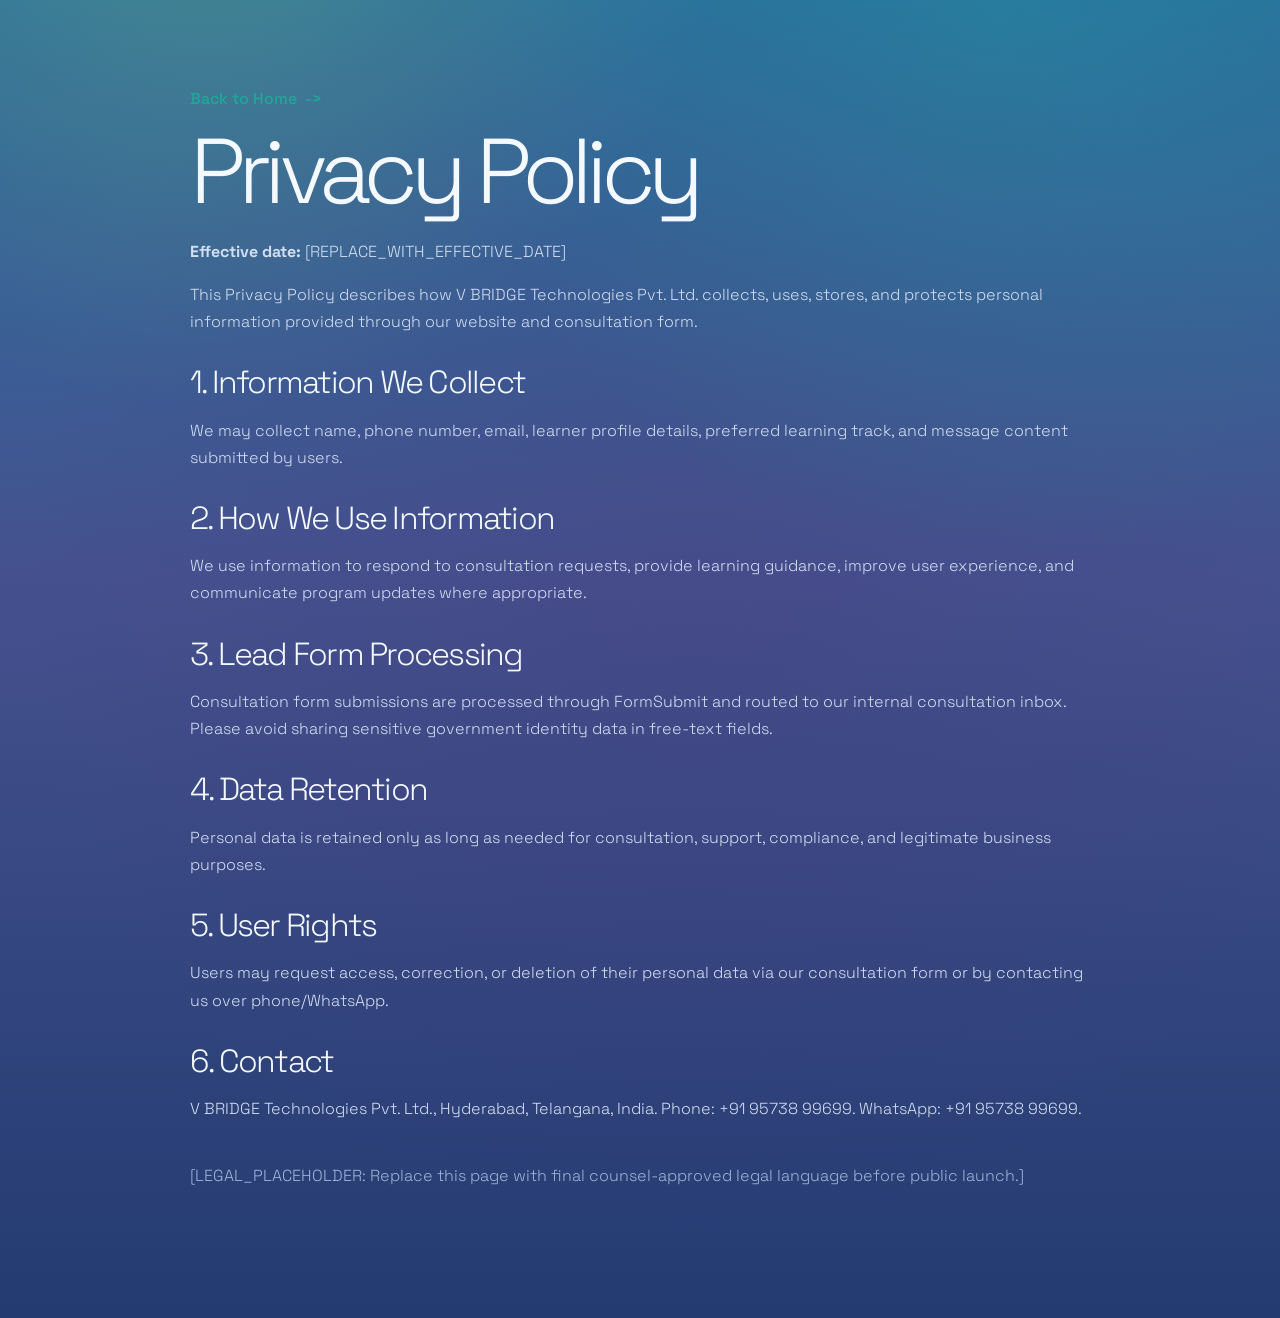
==== privacy.html @ 60567338 "Add files via upload" ====
<!doctype html>
<html lang="en" data-locale="en" data-locale-ready="true">
<head>
  <meta charset="utf-8">
  <meta name="viewport" content="width=device-width, initial-scale=1">
  <meta name="description" content="Privacy Policy for V BRIDGE Technologies Pvt. Ltd.">
  <meta name="robots" content="index,follow">
  <meta name="theme-color" content="#236EA6">
  <link rel="canonical" href="https://www.vbridge.global/privacy.html">
  <title>Privacy Policy | V BRIDGE</title>
  <link rel="preconnect" href="https://fonts.googleapis.com">
  <link rel="preconnect" href="https://fonts.gstatic.com" crossorigin>
  <link href="https://fonts.googleapis.com/css2?family=Space+Grotesk:wght@300;400;500;600;700&display=swap" rel="stylesheet">
  <link rel="stylesheet" href="styles.css">
</head>
<body data-i18n-ready="true">
  <main class="section" style="padding-top:80px;">
    <div class="container" style="max-width:900px;">
      <a class="text-link" href="index.html">Back to Home</a>
      <h1 style="margin-top:20px;">Privacy Policy</h1>
      <p><strong>Effective date:</strong> [REPLACE_WITH_EFFECTIVE_DATE]</p>
      <p>This Privacy Policy describes how V BRIDGE Technologies Pvt. Ltd. collects, uses, stores, and protects personal information provided through our website and consultation form.</p>

      <h2 style="font-size:32px;margin-top:32px;">1. Information We Collect</h2>
      <p>We may collect name, phone number, email, learner profile details, preferred learning track, and message content submitted by users.</p>

      <h2 style="font-size:32px;margin-top:32px;">2. How We Use Information</h2>
      <p>We use information to respond to consultation requests, provide learning guidance, improve user experience, and communicate program updates where appropriate.</p>

      <h2 style="font-size:32px;margin-top:32px;">3. Lead Form Processing</h2>
      <p>Consultation form submissions are processed through FormSubmit and routed to our internal consultation inbox. Please avoid sharing sensitive government identity data in free-text fields.</p>

      <h2 style="font-size:32px;margin-top:32px;">4. Data Retention</h2>
      <p>Personal data is retained only as long as needed for consultation, support, compliance, and legitimate business purposes.</p>

      <h2 style="font-size:32px;margin-top:32px;">5. User Rights</h2>
      <p>Users may request access, correction, or deletion of their personal data via our consultation form or by contacting us over phone/WhatsApp.</p>

      <h2 style="font-size:32px;margin-top:32px;">6. Contact</h2>
      <p>V BRIDGE Technologies Pvt. Ltd., Hyderabad, Telangana, India. Phone: <a href="tel:+919573899699">+91 95738 99699</a>. WhatsApp: <a href="https://wa.me/919573899699" target="_blank" rel="noopener noreferrer">+91 95738 99699</a>.</p>
      <p style="margin-top:40px;color:var(--dim);">[LEGAL_PLACEHOLDER: Replace this page with final counsel-approved legal language before public launch.]</p>
    </div>
  </main>
</body>
</html>
---- styles.css ----
:root {
  --palette-lime: #b0e35b;
  --palette-teal: #1fa89a;
  --palette-blue: #236ea6;
  --palette-indigo: #45518f;
  --palette-violet: #4b3478;
  --palette-rust: #5c1f00;
  --palette-copper: #933300;
  --palette-orange: #c94a00;
  --bg: #0f2f60;
  --bg-deep: #142348;
  --panel: rgba(46, 86, 147, 0.74);
  --line: rgba(176, 227, 91, 0.26);
  --text: #f4f8ff;
  --muted: #d3def0;
  --dim: #9eb4d6;
  --text-strong: #ffffff;
  --blue: var(--palette-blue);
  --cyan: var(--palette-teal);
  --highlight: var(--palette-lime);
  --accent-warm: var(--palette-orange);
  --accent-warm-deep: var(--palette-copper);
  --accent-warm-shadow: rgba(147, 51, 0, 0.38);
  --surface-cool-1: rgba(35, 110, 166, 0.74);
  --surface-cool-2: rgba(69, 81, 143, 0.74);
  --surface-cool-3: rgba(75, 52, 120, 0.74);
  --stroke-cool: rgba(31, 168, 154, 0.32);
  --stroke-warm: rgba(201, 74, 0, 0.38);
  --shadow: 0 24px 80px rgba(16, 25, 58, 0.34);
  --glow: 0 0 40px rgba(31, 168, 154, 0.24);
  --radius-lg: 28px;
  --radius-md: 20px;
  --max-width: 1180px;
  --header-offset: 112px;
}

* {
  box-sizing: border-box;
}

html {
  scroll-behavior: smooth;
  background: var(--bg);
}

body {
  margin: 0;
  min-height: 100vh;
  font-family: "Space Grotesk", sans-serif;
  color: var(--text);
  background:
    radial-gradient(circle at 16% -8%, rgba(176, 227, 91, 0.2), transparent 32rem),
    radial-gradient(circle at 78% 2%, rgba(31, 168, 154, 0.24), transparent 34rem),
    radial-gradient(circle at 54% 44%, rgba(75, 52, 120, 0.22), transparent 42rem),
    linear-gradient(180deg, #2a6f9e 0%, #45518f 44%, #233b70 100%);
  overflow-x: hidden;
}

body::before {
  position: fixed;
  inset: 0;
  z-index: -3;
  pointer-events: none;
  content: "";
  background-image:
    linear-gradient(rgba(31, 168, 154, 0.08) 1px, transparent 1px),
    linear-gradient(90deg, rgba(176, 227, 91, 0.08) 1px, transparent 1px);
  background-size: 64px 64px;
  mask-image: linear-gradient(to bottom, rgba(0, 0, 0, 0.8), transparent 78%);
}

body::after {
  position: fixed;
  inset: 0;
  z-index: -2;
  pointer-events: none;
  content: "";
  background: radial-gradient(circle at center, transparent 0, transparent 56%, rgba(15, 22, 52, 0.36) 100%);
}

img,
svg {
  display: block;
  max-width: 100%;
}

a {
  color: inherit;
  text-decoration: none;
}

button,
a {
  -webkit-tap-highlight-color: transparent;
}

button,
input,
textarea,
select {
  font: inherit;
}

:focus-visible {
  outline: 2px solid var(--highlight);
  outline-offset: 4px;
}

.skip-link {
  position: fixed;
  top: 12px;
  left: 12px;
  z-index: 1000;
  padding: 10px 14px;
  color: #001525;
  background: var(--cyan);
  border-radius: 999px;
  transform: translateY(-160%);
  transition: transform 160ms ease;
}

.skip-link:focus {
  transform: translateY(0);
}

.container {
  width: min(100% - 40px, var(--max-width));
  margin-inline: auto;
}

.site-header {
  position: sticky;
  top: 0;
  z-index: 100;
  background: rgba(35, 59, 112, 0.82);
  border-bottom: 1px solid rgba(31, 168, 154, 0.28);
  backdrop-filter: blur(22px);
  transition: box-shadow 200ms ease, border-color 200ms ease, background 200ms ease;
}

.site-header.is-scrolled {
  background: rgba(29, 51, 99, 0.95);
  border-bottom-color: rgba(176, 227, 91, 0.36);
  box-shadow: 0 16px 48px rgba(16, 25, 58, 0.3), 0 1px 0 rgba(31, 168, 154, 0.22);
}

.announcement {
  display: flex;
  min-height: 38px;
  align-items: center;
  justify-content: center;
  gap: 10px;
  padding: 7px 18px;
  color: #e1efff;
  font-size: 13px;
  letter-spacing: 0.02em;
  border-bottom: 1px solid rgba(255, 255, 255, 0.06);
  background: linear-gradient(90deg, rgba(176, 227, 91, 0.24), rgba(31, 168, 154, 0.2), rgba(35, 110, 166, 0.2));
}

.announcement a {
  color: var(--cyan);
  font-weight: 500;
}

.announcement-dot {
  width: 8px;
  height: 8px;
  border-radius: 50%;
  background: var(--highlight);
  box-shadow: 0 0 20px rgba(176, 227, 91, 0.9);
}

.navbar {
  display: flex;
  width: min(100% - 40px, var(--max-width));
  height: 68px;
  align-items: center;
  justify-content: space-between;
  margin-inline: auto;
  gap: 24px;
}

.brand {
  display: inline-flex;
  align-items: center;
  gap: 12px;
  flex: 0 0 auto;
}

.brand-mark {
  display: grid;
  width: 42px;
  height: 42px;
  place-items: center;
  border: 1px solid rgba(176, 227, 91, 0.26);
  border-radius: 14px;
  background:
    linear-gradient(135deg, rgba(31, 168, 154, 0.3), rgba(75, 52, 120, 0.24)),
    rgba(41, 67, 122, 0.94);
  box-shadow: inset 0 0 18px rgba(176, 227, 91, 0.18), 0 0 28px rgba(31, 168, 154, 0.2);
}

.brand-mark svg {
  width: 28px;
  height: 28px;
}

.brand-mark svg path:first-child {
  fill: var(--blue);
}

.brand-mark svg path:last-child {
  fill: var(--cyan);
  opacity: 0.86;
}

.brand-copy {
  display: grid;
  line-height: 1;
}

.brand-copy strong {
  font-size: 16px;
  font-weight: 500;
  letter-spacing: 0.14em;
}

.brand-copy small {
  margin-top: 5px;
  color: #b9d6f5;
  font-size: 11px;
  font-weight: 300;
  letter-spacing: 0.08em;
  text-transform: uppercase;
}

.nav-shell {
  display: flex;
  align-items: center;
  justify-content: flex-end;
  gap: 24px;
  flex: 1 1 auto;
}

.nav-list {
  display: flex;
  align-items: center;
  justify-content: center;
  gap: 4px;
  padding: 0;
  margin: 0;
  list-style: none;
}

.nav-item {
  position: relative;
}

.nav-link {
  display: inline-flex;
  align-items: center;
  justify-content: center;
  min-height: 40px;
  padding: 0 12px;
  color: #d6e8fb;
  border: 0;
  background: transparent;
  cursor: pointer;
  font-size: 14px;
  font-weight: 400;
  transition: color 180ms ease, background 180ms ease;
}

.nav-link:hover,
.nav-link[aria-expanded="true"] {
  color: var(--text);
  background: rgba(31, 168, 154, 0.14);
  border-radius: 999px;
}

.has-dropdown > .nav-link::after {
  width: 6px;
  height: 6px;
  margin-left: 8px;
  border-right: 1px solid currentColor;
  border-bottom: 1px solid currentColor;
  content: "";
  transform: translateY(-2px) rotate(45deg);
}

.dropdown {
  position: absolute;
  top: calc(100% + 14px);
  left: 50%;
  width: 248px;
  padding: 10px;
  border: 1px solid var(--stroke-cool);
  border-radius: 18px;
  background: rgba(9, 32, 70, 0.97);
  box-shadow: var(--shadow), 0 0 32px rgba(31, 168, 154, 0.16);
  opacity: 0;
  pointer-events: none;
  transform: translate(-50%, 8px);
  transition: opacity 180ms ease, transform 180ms ease;
}

.dropdown::before {
  position: absolute;
  top: -8px;
  left: 0;
  width: 100%;
  height: 8px;
  content: "";
}

.dropdown a {
  display: block;
  padding: 11px 12px;
  color: #d2e7fb;
  border-radius: 12px;
  font-size: 14px;
  transition: color 160ms ease, background 160ms ease, transform 160ms ease;
}

.dropdown a:hover,
.dropdown a:focus-visible {
  color: var(--text);
  background: rgba(31, 168, 154, 0.18);
  transform: translateX(3px);
}

.has-dropdown:hover .dropdown,
.has-dropdown:focus-within .dropdown,
.has-dropdown.is-open .dropdown {
  opacity: 1;
  pointer-events: auto;
  transform: translate(-50%, 0);
}

.nav-actions {
  display: flex;
  align-items: center;
  gap: 10px;
}

.btn {
  display: inline-flex;
  min-height: 42px;
  align-items: center;
  justify-content: center;
  gap: 8px;
  padding: 0 18px;
  border: 1px solid transparent;
  border-radius: 999px;
  cursor: pointer;
  font-size: 14px;
  font-weight: 500;
  letter-spacing: 0.01em;
  transition: transform 180ms ease, border-color 180ms ease, background 180ms ease, box-shadow 180ms ease, color 180ms ease;
}

.btn:hover {
  transform: translateY(-2px);
}

.btn-primary {
  color: #f7fbff;
  background: linear-gradient(135deg, var(--accent-warm), var(--blue) 52%, var(--palette-indigo));
  box-shadow: 0 14px 34px var(--accent-warm-shadow), inset 0 1px 0 rgba(255, 255, 255, 0.18);
}

.btn-primary:hover {
  box-shadow: 0 18px 44px var(--accent-warm-shadow), 0 0 28px rgba(176, 227, 91, 0.22);
}

.btn-ghost {
  color: #e5f3ff;
  border-color: rgba(176, 227, 91, 0.26);
  background: rgba(75, 52, 120, 0.18);
}

.btn-ghost:hover {
  border-color: rgba(31, 168, 154, 0.45);
  background: rgba(31, 168, 154, 0.16);
}

.btn-inverted {
  color: #e9f8ff;
  border-color: rgba(176, 227, 91, 0.28);
  background: rgba(69, 81, 143, 0.54);
  box-shadow: 0 18px 44px rgba(16, 25, 58, 0.28);
}

.btn-large {
  min-height: 52px;
  padding-inline: 24px;
  font-size: 15px;
}

.menu-toggle {
  display: none;
  width: 44px;
  height: 44px;
  place-items: center;
  border: 1px solid rgba(255, 255, 255, 0.12);
  border-radius: 14px;
  background: rgba(255, 255, 255, 0.04);
  cursor: pointer;
}

.menu-toggle span {
  display: block;
  width: 18px;
  height: 2px;
  margin: 3px 0;
  background: var(--text);
  border-radius: 99px;
  transition: transform 180ms ease, opacity 180ms ease;
}

.menu-toggle[aria-expanded="true"] span:nth-child(1) {
  transform: translateY(5px) rotate(45deg);
}

.menu-toggle[aria-expanded="true"] span:nth-child(2) {
  opacity: 0;
}

.menu-toggle[aria-expanded="true"] span:nth-child(3) {
  transform: translateY(-5px) rotate(-45deg);
}

.section {
  position: relative;
  padding: 112px 0;
  scroll-margin-top: var(--header-offset);
}

.hero {
  display: grid;
  min-height: calc(100vh - 106px);
  align-items: center;
  padding: 110px 0 94px;
  overflow: hidden;
}

.neural-canvas {
  position: absolute;
  inset: 0;
  z-index: -1;
  width: 100%;
  height: 100%;
  opacity: 0.48;
}

.hero-orb {
  position: absolute;
  z-index: -1;
  width: 360px;
  height: 360px;
  border-radius: 50%;
  filter: blur(18px);
  opacity: 0.45;
}

.hero-orb-one {
  top: 18%;
  right: 8%;
  background: radial-gradient(circle, rgba(176, 227, 91, 0.34), transparent 68%);
}

.hero-orb-two {
  bottom: 4%;
  left: 4%;
  background: radial-gradient(circle, rgba(31, 168, 154, 0.34), transparent 70%);
}

.hero-grid {
  display: grid;
  align-items: center;
  grid-template-columns: minmax(0, 1.04fr) minmax(360px, 0.76fr);
  gap: 58px;
}

.eyebrow {
  display: inline-flex;
  align-items: center;
  gap: 9px;
  color: var(--cyan);
  font-size: 13px;
  font-weight: 500;
  letter-spacing: 0.13em;
  text-transform: uppercase;
}

.eyebrow span {
  width: 7px;
  height: 7px;
  border-radius: 50%;
  background: var(--cyan);
  box-shadow: 0 0 18px rgba(31, 168, 154, 0.9);
}

h1,
h2,
h3,
p {
  margin-top: 0;
}

h1 {
  max-width: 820px;
  margin-bottom: 24px;
  font-size: clamp(48px, 8vw, 92px);
  font-weight: 300;
  letter-spacing: -0.08em;
  line-height: 0.92;
}

h2 {
  margin-bottom: 18px;
  font-size: clamp(34px, 5vw, 64px);
  font-weight: 300;
  letter-spacing: -0.055em;
  line-height: 0.98;
}

h3 {
  color: #edf5ff;
  font-size: 20px;
  font-weight: 500;
  letter-spacing: -0.02em;
  line-height: 1.18;
}

p {
  color: var(--muted);
  font-size: 16px;
  font-weight: 300;
  line-height: 1.7;
}

.hero-copy .eyebrow {
  margin-bottom: 22px;
}

.hero-subtitle {
  max-width: 690px;
  margin-bottom: 34px;
  color: #d4e6f8;
  font-size: clamp(18px, 2vw, 22px);
  line-height: 1.62;
}

.hero-actions {
  display: flex;
  flex-wrap: wrap;
  gap: 14px;
  margin-bottom: 34px;
}

.trust-strip {
  display: flex;
  flex-wrap: wrap;
  gap: 10px;
}

.trust-strip span {
  padding: 10px 14px;
  color: #e2f2ff;
  border: 1px solid rgba(176, 227, 91, 0.32);
  border-radius: 999px;
  background: rgba(69, 81, 143, 0.34);
  font-size: 13px;
  letter-spacing: 0.02em;
}

.hero-panel {
  position: relative;
  min-height: 548px;
  padding: 22px;
  border: 1px solid rgba(176, 227, 91, 0.3);
  border-radius: 34px;
  background:
    linear-gradient(160deg, var(--surface-cool-1), var(--surface-cool-2)),
    rgba(39, 57, 108, 0.86);
  box-shadow: var(--shadow), var(--glow), inset 0 1px 0 rgba(255, 255, 255, 0.14);
  overflow: hidden;
}

.hero-panel::before {
  position: absolute;
  inset: 0;
  pointer-events: none;
  content: "";
  background:
    radial-gradient(circle at 20% 20%, rgba(176, 227, 91, 0.18), transparent 22%),
    linear-gradient(rgba(255, 255, 255, 0.03) 1px, transparent 1px),
    linear-gradient(90deg, rgba(255, 255, 255, 0.03) 1px, transparent 1px);
  background-size: auto, 28px 28px, 28px 28px;
}

.panel-topline {
  position: relative;
  z-index: 1;
  display: flex;
  align-items: center;
  gap: 10px;
  padding-bottom: 16px;
  color: #e0efff;
  border-bottom: 1px solid rgba(255, 255, 255, 0.08);
  font-size: 14px;
}

.panel-topline small {
  margin-left: auto;
  color: #a7c7e7;
}

.status-light {
  width: 9px;
  height: 9px;
  border-radius: 50%;
  background: var(--highlight);
  box-shadow: 0 0 18px rgba(176, 227, 91, 0.88);
}

.skill-orbit {
  position: relative;
  z-index: 1;
  width: min(100%, 420px);
  aspect-ratio: 1;
  margin: 28px auto;
}

.orbit {
  position: absolute;
  inset: 10%;
  border: 1px dashed rgba(31, 168, 154, 0.28);
  border-radius: 50%;
  animation: rotateOrbit 24s linear infinite;
}

.orbit-two {
  inset: 22%;
  border-color: rgba(176, 227, 91, 0.26);
  animation-duration: 18s;
  animation-direction: reverse;
}

.orbit-three {
  inset: 34%;
  border-style: solid;
  border-color: rgba(255, 255, 255, 0.08);
  animation-duration: 32s;
}

.core-node,
.satellite-node {
  position: absolute;
  display: grid;
  place-items: center;
  border: 1px solid rgba(31, 168, 154, 0.32);
  background: rgba(56, 74, 128, 0.88);
  box-shadow: 0 0 28px rgba(31, 168, 154, 0.18), inset 0 1px 0 rgba(255, 255, 255, 0.08);
}

.core-node {
  top: 50%;
  left: 50%;
  width: 92px;
  height: 92px;
  color: var(--text);
  border-radius: 28px;
  font-size: 30px;
  font-weight: 600;
  transform: translate(-50%, -50%);
}

.satellite-node {
  width: 82px;
  height: 42px;
  color: #d8e8ff;
  border-radius: 999px;
  font-size: 13px;
}

.node-a { top: 11%; left: 15%; }
.node-b { top: 17%; right: 7%; }
.node-c { right: 9%; bottom: 16%; }
.node-d { left: 6%; bottom: 18%; }

.signal-grid {
  position: relative;
  z-index: 1;
  display: grid;
  grid-template-columns: repeat(3, 1fr);
  gap: 10px;
}

.signal-grid div {
  padding: 16px;
  border: 1px solid rgba(255, 255, 255, 0.08);
  border-radius: 18px;
  background: rgba(255, 255, 255, 0.035);
}

.signal-grid small {
  display: block;
  margin-bottom: 8px;
  color: var(--dim);
  font-size: 12px;
}

.signal-grid strong {
  color: #e8f4ff;
  font-size: 14px;
  font-weight: 500;
}

.section-heading {
  max-width: 820px;
  margin: 0 auto 54px;
  text-align: center;
}

.section-heading.left {
  margin-inline: 0;
  text-align: left;
}

.section-heading .eyebrow {
  margin-bottom: 16px;
}

.section-heading p {
  max-width: 700px;
  margin-inline: auto;
}

.section-heading.left p {
  margin-inline: 0;
}

.track-grid {
  display: grid;
  grid-template-columns: repeat(3, 1fr);
  gap: 18px;
}

.track-card,
.engine-card,
.journey-card,
.project-card,
.why-card,
.testimonial-card,
.insight-card {
  border: 1px solid var(--stroke-cool);
  background: linear-gradient(180deg, var(--surface-cool-1), var(--surface-cool-2));
  box-shadow: inset 0 1px 0 rgba(255, 255, 255, 0.1);
  transition: transform 200ms ease, border-color 200ms ease, box-shadow 200ms ease, background 200ms ease;
}

.track-card:hover,
.project-card:hover,
.why-card:hover,
.insight-card:hover,
.testimonial-card:hover {
  border-color: var(--stroke-warm);
  background: linear-gradient(180deg, rgba(35, 110, 166, 0.86), var(--surface-cool-3));
  box-shadow: 0 22px 60px rgba(16, 25, 58, 0.24), 0 0 38px rgba(31, 168, 154, 0.2);
  transform: translateY(-6px);
}

.track-card {
  min-height: 254px;
  padding: 26px;
  border-radius: var(--radius-md);
}

.card-icon {
  display: grid;
  width: 48px;
  height: 48px;
  place-items: center;
  margin-bottom: 24px;
  color: var(--cyan);
  border: 1px solid var(--stroke-cool);
  border-radius: 16px;
  background: rgba(31, 168, 154, 0.14);
}

.card-icon svg {
  width: 24px;
  height: 24px;
  fill: currentColor;
}

.track-card h3 {
  margin-bottom: 12px;
}

.track-card p {
  margin-bottom: 0;
  font-size: 15px;
}

.engine-section,
.projects-section,
.insights-section {
  background: linear-gradient(180deg, transparent, rgba(31, 168, 154, 0.11), transparent);
}

.split-grid {
  display: grid;
  align-items: center;
  grid-template-columns: 0.9fr 1.1fr;
  gap: 56px;
}

.text-link {
  display: inline-flex;
  align-items: center;
  margin-top: 8px;
  color: var(--cyan);
  font-weight: 500;
}

.text-link::after {
  margin-left: 8px;
  content: "->";
  transition: transform 160ms ease;
}

.text-link:hover::after {
  transform: translateX(4px);
}

.engine-stack {
  display: grid;
  gap: 14px;
}

.engine-card {
  display: grid;
  grid-template-columns: 58px 1fr;
  gap: 18px;
  padding: 22px;
  border-radius: 22px;
}

.engine-card.active {
  border-color: rgba(176, 227, 91, 0.32);
  box-shadow: 0 0 38px rgba(31, 168, 154, 0.2);
}

.engine-card span {
  display: grid;
  width: 48px;
  height: 48px;
  place-items: center;
  color: var(--cyan);
  border: 1px solid var(--stroke-cool);
  border-radius: 16px;
  background: rgba(31, 168, 154, 0.14);
  font-size: 13px;
}

.engine-card h3,
.engine-card p {
  margin-bottom: 0;
}

.engine-card h3 {
  margin-bottom: 8px;
}

.journey-section .container {
  position: relative;
}

.journey-line {
  position: absolute;
  top: 244px;
  left: 14%;
  right: 14%;
  height: 1px;
  background-image: linear-gradient(90deg, transparent, rgba(176, 227, 91, 0.68), transparent);
}

.journey-grid {
  position: relative;
  display: grid;
  grid-template-columns: repeat(3, 1fr);
  gap: 20px;
}

.journey-card {
  padding: 28px;
  border-radius: var(--radius-lg);
  text-align: center;
}

.step-node {
  display: grid;
  width: 58px;
  height: 58px;
  place-items: center;
  margin: 0 auto 22px;
  color: #f6fbff;
  border: 1px solid rgba(176, 227, 91, 0.34);
  border-radius: 50%;
  background: radial-gradient(circle, rgba(176, 227, 91, 0.24), rgba(35, 110, 166, 0.2));
  box-shadow: 0 0 30px rgba(176, 227, 91, 0.2);
  font-size: 14px;
}

.project-grid,
.insight-grid {
  display: grid;
  grid-template-columns: repeat(3, 1fr);
  gap: 20px;
}

.project-card,
.insight-card,
.testimonial-card,
.why-card {
  border-radius: var(--radius-md);
}

.project-card {
  padding: 18px;
}

.project-visual {
  height: 190px;
  margin-bottom: 22px;
  border: 1px solid var(--stroke-cool);
  border-radius: 18px;
  overflow: hidden;
}

.grid-visual {
  background:
    radial-gradient(circle at 30% 28%, rgba(31, 168, 154, 0.5), transparent 6px),
    radial-gradient(circle at 68% 36%, rgba(35, 110, 166, 0.5), transparent 8px),
    radial-gradient(circle at 44% 68%, rgba(176, 227, 91, 0.42), transparent 7px),
    linear-gradient(rgba(255, 255, 255, 0.05) 1px, transparent 1px),
    linear-gradient(90deg, rgba(255, 255, 255, 0.05) 1px, transparent 1px),
    linear-gradient(135deg, rgba(35, 110, 166, 0.12), rgba(31, 168, 154, 0.08));
  background-size: auto, auto, auto, 26px 26px, 26px 26px, auto;
}

.chart-visual {
  position: relative;
  background: linear-gradient(135deg, rgba(31, 168, 154, 0.14), rgba(69, 81, 143, 0.12));
}

.chart-visual::before {
  position: absolute;
  inset: auto 24px 24px 24px;
  height: 104px;
  content: "";
  background: linear-gradient(90deg, rgba(31, 168, 154, 0.72) 12%, transparent 12% 20%, rgba(201, 74, 0, 0.68) 20% 38%, transparent 38% 48%, rgba(176, 227, 91, 0.5) 48% 68%, transparent 68% 78%, rgba(35, 110, 166, 0.9) 78%);
  clip-path: polygon(0 82%, 12% 68%, 20% 72%, 32% 44%, 42% 55%, 54% 28%, 66% 36%, 78% 12%, 100% 22%, 100% 100%, 0 100%);
  opacity: 0.82;
}

.pipeline-visual {
  background:
    radial-gradient(circle at 20% 50%, rgba(31, 168, 154, 0.62), transparent 10px),
    radial-gradient(circle at 50% 50%, rgba(201, 74, 0, 0.7), transparent 12px),
    radial-gradient(circle at 80% 50%, rgba(176, 227, 91, 0.56), transparent 10px),
    linear-gradient(90deg, transparent 16%, rgba(31, 168, 154, 0.42) 16% 84%, transparent 84%),
    linear-gradient(135deg, rgba(35, 110, 166, 0.12), rgba(31, 168, 154, 0.08));
  background-size: auto, auto, auto, 100% 2px, auto;
  background-position: center, center, center, center, center;
  background-repeat: no-repeat;
}

.project-card span,
.insight-card span {
  display: inline-flex;
  margin-bottom: 12px;
  color: var(--cyan);
  font-size: 12px;
  font-weight: 500;
  letter-spacing: 0.13em;
  text-transform: uppercase;
}

.project-card h3,
.project-card p {
  margin-inline: 6px;
}

.why-grid {
  display: grid;
  grid-template-columns: 0.76fr 1.24fr;
  gap: 44px;
}

.why-cards {
  display: grid;
  gap: 16px;
}

.why-card {
  padding: 24px;
}

.why-card h3,
.why-card p {
  margin-bottom: 0;
}

.why-card h3 {
  margin-bottom: 9px;
}

.stories-section {
  overflow: hidden;
}

.tab-controls {
  display: flex;
  width: fit-content;
  margin: 0 auto 22px;
  padding: 6px;
  border: 1px solid var(--stroke-cool);
  border-radius: 999px;
  background: rgba(255, 255, 255, 0.04);
}

.tab-button {
  min-width: 118px;
  min-height: 42px;
  color: var(--muted);
  border: 0;
  border-radius: 999px;
  background: transparent;
  cursor: pointer;
  transition: color 160ms ease, background 160ms ease;
}

.tab-button.active {
  color: #f7fbff;
  background: rgba(201, 74, 0, 0.3);
  box-shadow: inset 0 0 0 1px rgba(31, 168, 154, 0.28);
}

.testimonial-panel {
  display: none;
  grid-template-columns: repeat(2, 1fr);
  gap: 18px;
}

.testimonial-panel.active {
  display: grid;
}

.testimonial-card {
  padding: 28px;
}

.stars {
  margin-bottom: 18px;
  color: var(--cyan);
  letter-spacing: 0.16em;
}

.testimonial-card p {
  color: #d2e1f4;
  font-size: 18px;
}

.testimonial-card span {
  color: var(--muted);
  font-size: 14px;
}

.insight-card {
  display: flex;
  min-height: 250px;
  flex-direction: column;
  padding: 26px;
}

.insight-card h3 {
  margin-bottom: 18px;
}

.insight-card time {
  color: var(--dim);
  font-size: 14px;
}

.insight-card a {
  margin-top: auto;
  color: var(--cyan);
  font-weight: 500;
}

.insight-card a::after {
  content: " ->";
}

.cta-section {
  padding-top: 80px;
}

.cta-card {
  display: grid;
  align-items: center;
  grid-template-columns: 1fr auto;
  gap: 32px;
  padding: 44px;
  border: 1px solid var(--stroke-warm);
  border-radius: 34px;
  background:
    radial-gradient(circle at 12% 12%, rgba(201, 74, 0, 0.34), transparent 28%),
    linear-gradient(135deg, rgba(201, 74, 0, 0.84), rgba(35, 110, 166, 0.8) 52%, rgba(69, 81, 143, 0.78));
  box-shadow: 0 28px 90px var(--accent-warm-shadow);
}

.cta-card h2 {
  max-width: 760px;
  margin-bottom: 12px;
}

.cta-card p {
  max-width: 650px;
  margin-bottom: 0;
  color: #dcecff;
}

body.modal-open {
  overflow: hidden;
}

.consultation-modal {
  position: fixed;
  inset: 0;
  z-index: 300;
  display: grid;
  place-items: center;
  padding: 24px;
  opacity: 0;
  pointer-events: none;
  transition: opacity 220ms ease;
}

.consultation-modal.is-open {
  opacity: 1;
  pointer-events: auto;
}

.modal-backdrop {
  position: absolute;
  inset: 0;
  background:
    radial-gradient(circle at 50% 20%, rgba(201, 74, 0, 0.24), transparent 32rem),
    rgba(20, 35, 72, 0.74);
  backdrop-filter: blur(16px);
}

.modal-dialog {
  position: relative;
  display: grid;
  width: min(100%, 1040px);
  max-height: min(92vh, 820px);
  grid-template-columns: 0.82fr 1.18fr;
  border: 1px solid var(--stroke-warm);
  border-radius: 34px;
  background:
    linear-gradient(135deg, rgba(35, 110, 166, 0.94), rgba(69, 81, 143, 0.95)),
    rgba(58, 70, 126, 0.95);
  box-shadow: 0 34px 100px rgba(16, 25, 58, 0.52), 0 0 60px rgba(31, 168, 154, 0.18);
  overflow: hidden;
  transform: translateY(18px) scale(0.98);
  transition: transform 220ms ease;
}

.consultation-modal.is-open .modal-dialog {
  transform: translateY(0) scale(1);
}

.modal-close {
  position: absolute;
  top: 18px;
  right: 18px;
  z-index: 3;
  display: grid;
  width: 42px;
  height: 42px;
  place-items: center;
  border: 1px solid rgba(255, 255, 255, 0.18);
  border-radius: 50%;
  background: rgba(5, 20, 48, 0.72);
  cursor: pointer;
}

.modal-close span {
  position: absolute;
  width: 18px;
  height: 2px;
  background: #eaf7ff;
  border-radius: 999px;
}

.modal-close span:first-child {
  transform: rotate(45deg);
}

.modal-close span:last-child {
  transform: rotate(-45deg);
}

.modal-visual {
  position: relative;
  display: flex;
  min-height: 100%;
  flex-direction: column;
  justify-content: space-between;
  gap: 28px;
  padding: 42px;
  background:
    radial-gradient(circle at 22% 18%, rgba(176, 227, 91, 0.36), transparent 16rem),
    linear-gradient(160deg, rgba(31, 168, 154, 0.46), rgba(75, 52, 120, 0.72));
  overflow: hidden;
}

.modal-visual::before {
  position: absolute;
  inset: 0;
  pointer-events: none;
  content: "";
  background-image:
    linear-gradient(rgba(255, 255, 255, 0.08) 1px, transparent 1px),
    linear-gradient(90deg, rgba(255, 255, 255, 0.08) 1px, transparent 1px);
  background-size: 30px 30px;
  mask-image: linear-gradient(to bottom, rgba(0, 0, 0, 0.86), transparent);
}

.modal-chip,
.modal-signal-card,
.modal-path {
  position: relative;
  z-index: 1;
}

.modal-chip {
  width: fit-content;
  padding: 9px 13px;
  color: #effbff;
  border: 1px solid rgba(201, 74, 0, 0.56);
  border-radius: 999px;
  background: rgba(201, 74, 0, 0.22);
  font-size: 12px;
  letter-spacing: 0.12em;
  text-transform: uppercase;
}

.modal-visual h2 {
  position: relative;
  z-index: 1;
  margin-bottom: auto;
  font-size: clamp(34px, 4vw, 54px);
}

.modal-signal-card {
  padding: 20px;
  border: 1px solid rgba(255, 255, 255, 0.18);
  border-radius: 22px;
  background: rgba(8, 28, 66, 0.66);
  box-shadow: inset 0 1px 0 rgba(255, 255, 255, 0.12);
}

.modal-signal-card span {
  display: block;
  margin-bottom: 8px;
  color: #dff8bc;
  font-size: 12px;
  letter-spacing: 0.12em;
  text-transform: uppercase;
}

.modal-signal-card strong {
  color: #ffffff;
  font-size: 22px;
  font-weight: 600;
}

.modal-path {
  display: grid;
  grid-template-columns: repeat(3, 1fr);
  gap: 8px;
}

.modal-path span {
  padding: 11px 10px;
  color: #e8f7ff;
  border: 1px solid rgba(201, 74, 0, 0.38);
  border-radius: 999px;
  background: rgba(31, 168, 154, 0.2);
  text-align: center;
  font-size: 13px;
}

.consultation-form {
  max-height: min(92vh, 820px);
  padding: 42px;
  overflow-y: auto;
}

.form-heading {
  max-width: 620px;
  margin-bottom: 24px;
}

.form-heading .eyebrow {
  margin-bottom: 12px;
}

.form-heading h2 {
  margin-bottom: 10px;
  font-size: clamp(32px, 4vw, 48px);
}

.form-heading p {
  margin-bottom: 0;
}

.form-grid {
  display: grid;
  grid-template-columns: repeat(2, 1fr);
  gap: 16px;
}

.form-grid label {
  display: grid;
  gap: 8px;
  color: #e4f3ff;
  font-size: 13px;
  font-weight: 500;
}

.full-field {
  grid-column: 1 / -1;
}

.form-grid input,
.form-grid select,
.form-grid textarea {
  width: 100%;
  min-height: 48px;
  padding: 13px 14px;
  color: #f6fbff;
  border: 1px solid rgba(190, 227, 255, 0.22);
  border-radius: 14px;
  background: rgba(4, 18, 44, 0.62);
  outline: none;
  transition: border-color 160ms ease, box-shadow 160ms ease, background 160ms ease;
}

.form-grid textarea {
  min-height: 112px;
  resize: vertical;
}

.form-grid input:focus,
.form-grid select:focus,
.form-grid textarea:focus {
  border-color: rgba(176, 227, 91, 0.72);
  background: rgba(4, 22, 55, 0.86);
  box-shadow: 0 0 0 4px rgba(176, 227, 91, 0.12);
}

.form-grid input::placeholder,
.form-grid textarea::placeholder {
  color: #92acc9;
}

.form-status {
  min-height: 24px;
  margin: 18px 0 12px;
  font-size: 14px;
  line-height: 1.55;
}

.form-status.is-success {
  color: #99ffdf;
}

.form-status.is-error {
  color: #ffd1d1;
}

.form-status a {
  color: #ffd7a8;
  font-weight: 600;
}

.form-submit {
  width: 100%;
}

.form-submit:disabled {
  cursor: wait;
  opacity: 0.72;
  transform: none;
}

.form-note {
  margin: 14px 0 0;
  color: #b9d3ec;
  font-size: 13px;
  text-align: center;
}

.form-note a {
  color: var(--cyan);
  font-weight: 600;
}

.form-activation-note {
  margin-top: 10px;
  color: #ffd7a8;
  font-size: 12px;
  line-height: 1.6;
}

.honeypot {
  position: absolute;
  left: -10000px;
  width: 1px;
  height: 1px;
  opacity: 0;
}

.site-footer {
  border-top: 1px solid rgba(176, 227, 91, 0.28);
  background:
    radial-gradient(circle at 50% 0%, rgba(31, 168, 154, 0.22), transparent 30rem),
    linear-gradient(180deg, #2b4f89, #273e73);
}

.footer-grid {
  display: grid;
  grid-template-columns: 1.5fr repeat(4, 1fr);
  gap: 32px;
  padding: 68px 0 42px;
}

.footer-brand p {
  max-width: 360px;
  margin: 20px 0;
  font-size: 15px;
}

.social-links {
  display: flex;
  gap: 10px;
}

.social-links a {
  display: grid;
  width: 38px;
  height: 38px;
  place-items: center;
  color: #dcecff;
  border: 1px solid rgba(255, 255, 255, 0.1);
  border-radius: 12px;
  background: rgba(255, 255, 255, 0.04);
  font-size: 12px;
  text-transform: uppercase;
  transition: border-color 160ms ease, background 160ms ease, transform 160ms ease;
}

.social-links a:hover {
  border-color: var(--stroke-warm);
  background: rgba(201, 74, 0, 0.18);
  transform: translateY(-2px);
}

.site-footer h3 {
  margin-bottom: 16px;
  font-size: 15px;
  letter-spacing: 0.08em;
  text-transform: uppercase;
}

.site-footer a,
.site-footer p {
  display: block;
  margin: 0 0 11px;
  color: var(--muted);
  font-size: 14px;
  line-height: 1.5;
}

.site-footer a:hover {
  color: var(--cyan);
}

.footer-cta {
  color: var(--cyan) !important;
  font-weight: 500;
}

.footer-bottom {
  display: flex;
  min-height: 64px;
  align-items: center;
  justify-content: space-between;
  gap: 18px;
  color: var(--dim);
  border-top: 1px solid rgba(255, 255, 255, 0.07);
  font-size: 13px;
}

.reveal {
  opacity: 0;
  transform: translateY(22px);
  transition: opacity 700ms ease, transform 700ms ease;
}

.reveal.is-visible {
  opacity: 1;
  transform: translateY(0);
}

@keyframes rotateOrbit {
  to {
    transform: rotate(360deg);
  }
}

@media (max-width: 1080px) {
  .navbar {
    width: min(100% - 28px, var(--max-width));
  }

  .menu-toggle {
    display: grid;
  }

  .nav-shell {
    position: fixed;
    top: 106px;
    left: 14px;
    right: 14px;
    display: none;
    max-height: calc(100vh - 126px);
    flex-direction: column;
    align-items: stretch;
    justify-content: flex-start;
    gap: 16px;
    padding: 18px;
    border: 1px solid var(--stroke-cool);
    border-radius: 24px;
    background: rgba(39, 57, 108, 0.98);
    box-shadow: var(--shadow);
    overflow-y: auto;
  }

  .nav-shell.is-open {
    display: flex;
  }

  .nav-list {
    display: grid;
    gap: 8px;
  }

  .nav-item,
  .nav-link,
  .dropdown {
    width: 100%;
  }

  .nav-link {
    justify-content: space-between;
    padding: 12px 14px;
    border-radius: 14px;
    background: rgba(255, 255, 255, 0.04);
  }

  .dropdown {
    position: static;
    display: none;
    padding: 8px;
    margin-top: 8px;
    opacity: 1;
    pointer-events: auto;
    transform: none;
  }

  .has-dropdown.is-open .dropdown {
    display: block;
  }

  .has-dropdown:hover .dropdown,
  .has-dropdown:focus-within .dropdown {
    transform: none;
  }

  .nav-actions {
    flex-direction: column;
    align-items: stretch;
  }

  .nav-actions .btn {
    width: 100%;
  }

  .hero-grid,
  .split-grid,
  .why-grid,
  .modal-dialog,
  .cta-card {
    grid-template-columns: 1fr;
  }

  .modal-visual {
    min-height: 280px;
  }

  .hero-panel {
    min-height: 490px;
  }

  .track-grid,
  .project-grid,
  .insight-grid {
    grid-template-columns: repeat(2, 1fr);
  }

  .footer-grid {
    grid-template-columns: repeat(2, 1fr);
  }

  .footer-brand {
    grid-column: 1 / -1;
  }
}

@media (max-width: 720px) {
  :root {
    --header-offset: 104px;
  }

  .container {
    width: min(100% - 28px, var(--max-width));
  }

  .announcement {
    flex-wrap: wrap;
    min-height: 42px;
    gap: 6px 10px;
    text-align: center;
    font-size: 12px;
  }

  .navbar {
    height: 64px;
  }

  .brand-copy small {
    display: none;
  }

  .brand-mark {
    width: 40px;
    height: 40px;
  }

  .section {
    padding: 76px 0;
  }

  .hero {
    min-height: auto;
    padding: 82px 0 70px;
  }

  h1 {
    font-size: clamp(44px, 15vw, 62px);
  }

  h2 {
    font-size: clamp(34px, 11vw, 48px);
  }

  .hero-subtitle {
    font-size: 17px;
  }

  .hero-actions,
  .trust-strip {
    flex-direction: column;
  }

  .hero-actions .btn,
  .trust-strip span {
    width: 100%;
  }

  .hero-panel {
    min-height: auto;
    padding: 16px;
    border-radius: 26px;
  }

  .skill-orbit {
    width: 100%;
    max-width: 340px;
  }

  .signal-grid,
  .track-grid,
  .journey-grid,
  .project-grid,
  .insight-grid,
  .testimonial-panel.active {
    grid-template-columns: 1fr;
  }

  .journey-line {
    display: none;
  }

  .track-card,
  .journey-card,
  .testimonial-card,
  .insight-card,
  .why-card {
    padding: 22px;
  }

  .cta-card {
    padding: 28px;
  }

  .consultation-modal {
    align-items: stretch;
    padding: 12px;
  }

  .modal-dialog {
    max-height: calc(100vh - 24px);
    border-radius: 24px;
  }

  .modal-visual {
    min-height: 220px;
    padding: 28px;
  }

  .modal-path,
  .form-grid {
    grid-template-columns: 1fr;
  }

  .consultation-form {
    padding: 28px;
  }

  .footer-grid {
    grid-template-columns: 1fr;
    padding-top: 54px;
  }

  .footer-bottom {
    flex-direction: column;
    align-items: flex-start;
    padding: 22px 0;
  }
}

@media (max-width: 460px) {
  .brand-copy strong {
    font-size: 14px;
  }

  .satellite-node {
    width: 68px;
    height: 36px;
    font-size: 11px;
  }

  .core-node {
    width: 76px;
    height: 76px;
    border-radius: 22px;
    font-size: 25px;
  }

  .tab-controls {
    width: 100%;
  }

  .tab-button {
    flex: 1;
    min-width: 0;
  }
}

@media (prefers-reduced-motion: reduce) {
  *,
  *::before,
  *::after {
    scroll-behavior: auto !important;
    animation-duration: 1ms !important;
    animation-iteration-count: 1 !important;
    transition-duration: 1ms !important;
  }

  .reveal {
    opacity: 1;
    transform: none;
  }

  .neural-canvas {
    display: none;
  }
}
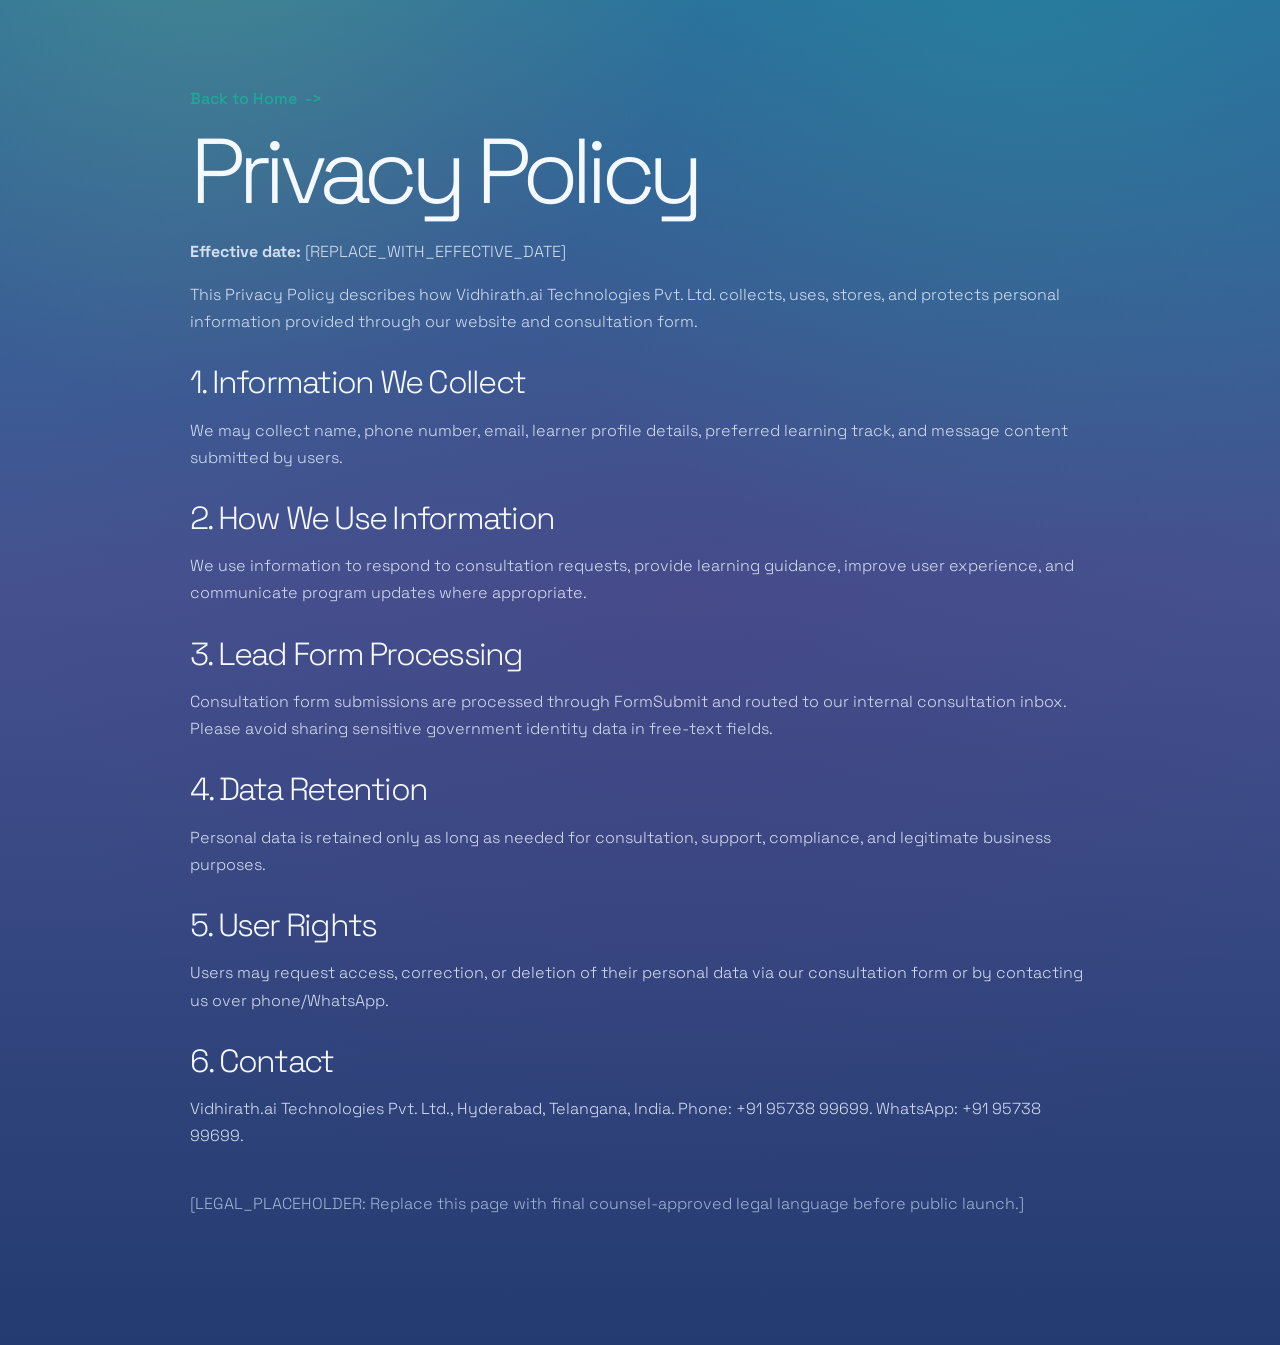
==== commit 144d6817: "Add files via upload" ====
--- a/privacy.html
+++ b/privacy.html
@@ -1,13 +1,13 @@
-<!doctype html>
+﻿<!doctype html>
 <html lang="en" data-locale="en" data-locale-ready="true">
 <head>
   <meta charset="utf-8">
   <meta name="viewport" content="width=device-width, initial-scale=1">
-  <meta name="description" content="Privacy Policy for V BRIDGE Technologies Pvt. Ltd.">
+  <meta name="description" content="Privacy Policy for Vidhirath.ai Technologies Pvt. Ltd.">
   <meta name="robots" content="index,follow">
   <meta name="theme-color" content="#236EA6">
-  <link rel="canonical" href="https://www.vbridge.global/privacy.html">
-  <title>Privacy Policy | V BRIDGE</title>
+  <link rel="canonical" href="https://www.vidhirath.ai/privacy.html">
+  <title>Privacy Policy | Vidhirath.ai</title>
   <link rel="preconnect" href="https://fonts.googleapis.com">
   <link rel="preconnect" href="https://fonts.gstatic.com" crossorigin>
   <link href="https://fonts.googleapis.com/css2?family=Space+Grotesk:wght@300;400;500;600;700&display=swap" rel="stylesheet">
@@ -19,7 +19,7 @@
       <a class="text-link" href="index.html">Back to Home</a>
       <h1 style="margin-top:20px;">Privacy Policy</h1>
       <p><strong>Effective date:</strong> [REPLACE_WITH_EFFECTIVE_DATE]</p>
-      <p>This Privacy Policy describes how V BRIDGE Technologies Pvt. Ltd. collects, uses, stores, and protects personal information provided through our website and consultation form.</p>
+      <p>This Privacy Policy describes how Vidhirath.ai Technologies Pvt. Ltd. collects, uses, stores, and protects personal information provided through our website and consultation form.</p>
 
       <h2 style="font-size:32px;margin-top:32px;">1. Information We Collect</h2>
       <p>We may collect name, phone number, email, learner profile details, preferred learning track, and message content submitted by users.</p>
@@ -37,9 +37,10 @@
       <p>Users may request access, correction, or deletion of their personal data via our consultation form or by contacting us over phone/WhatsApp.</p>
 
       <h2 style="font-size:32px;margin-top:32px;">6. Contact</h2>
-      <p>V BRIDGE Technologies Pvt. Ltd., Hyderabad, Telangana, India. Phone: <a href="tel:+919573899699">+91 95738 99699</a>. WhatsApp: <a href="https://wa.me/919573899699" target="_blank" rel="noopener noreferrer">+91 95738 99699</a>.</p>
+      <p>Vidhirath.ai Technologies Pvt. Ltd., Hyderabad, Telangana, India. Phone: <a href="tel:+919573899699">+91 95738 99699</a>. WhatsApp: <a href="https://wa.me/919573899699" target="_blank" rel="noopener noreferrer">+91 95738 99699</a>.</p>
       <p style="margin-top:40px;color:var(--dim);">[LEGAL_PLACEHOLDER: Replace this page with final counsel-approved legal language before public launch.]</p>
     </div>
   </main>
 </body>
 </html>
+
